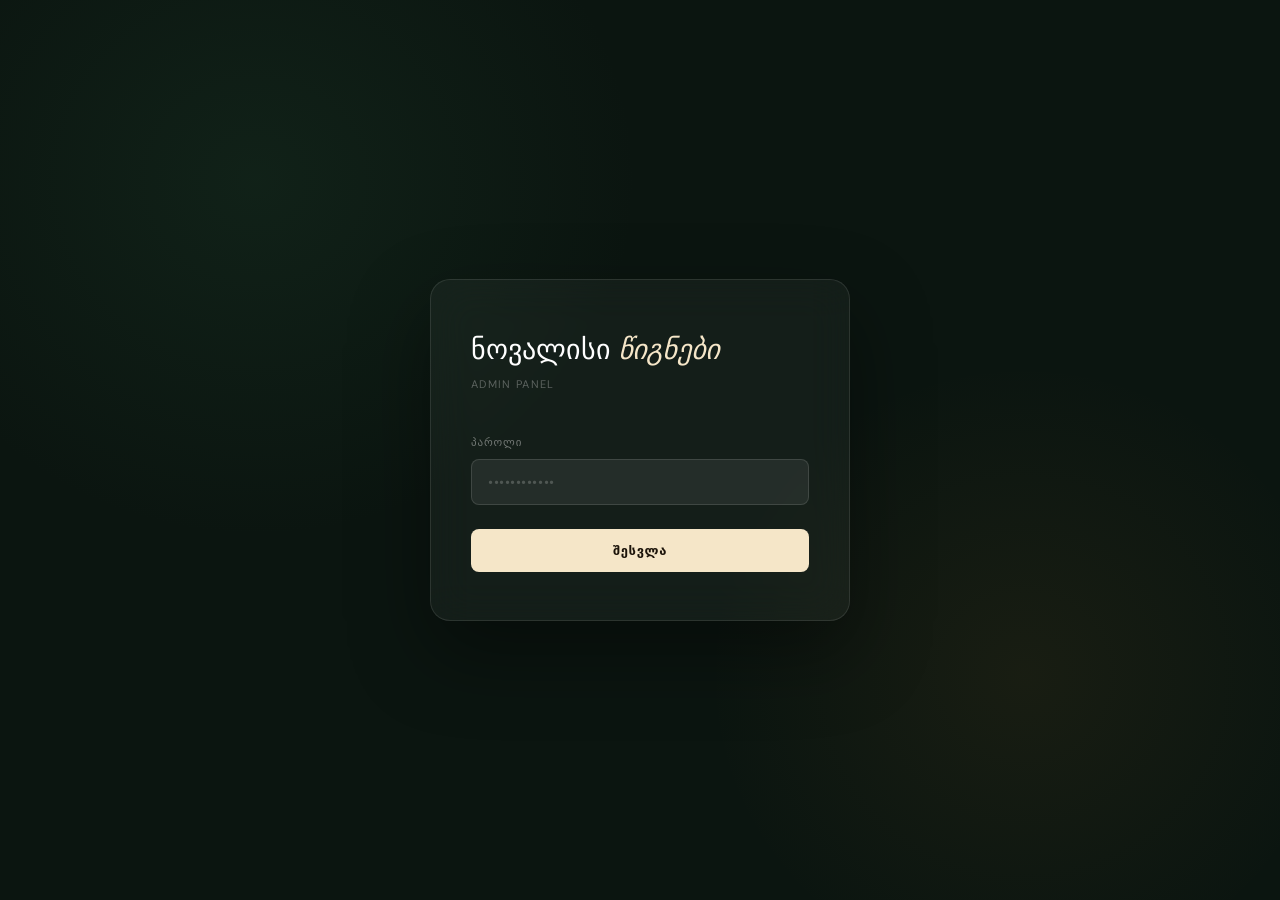
==== admin.html @ 2b7a2e98 "delete feature" ====
<!DOCTYPE html>
<html lang="ka">

<head>
  <meta charset="UTF-8">
  <meta name="viewport" content="width=device-width, initial-scale=1.0">
  <title>ნოვალისი — ადმინი</title>
  <link rel="preconnect" href="https://fonts.googleapis.com">
  <link rel="preconnect" href="https://fonts.gstatic.com" crossorigin>
  <link
    href="https://fonts.googleapis.com/css2?family=Cormorant+Garamond:ital,wght@0,300;0,400;0,500;0,600;1,300;1,400;1,500&family=DM+Sans:ital,opsz,wght@0,9..40,300;0,9..40,400;0,9..40,500;1,9..40,400&display=swap"
    rel="stylesheet">
  <style>
    :root {
      --ink: #1c140a;
      --ink2: #4a3f35;
      --ink3: #8a7a6e;
      --paper: #fdf8f0;
      --surface: #f4ede0;
      --surface2: #ede4d5;
      --border: rgba(28, 20, 10, 0.1);
      --hero-bg: #0b1510;
      --green: #2a5a3d;
      --green-light: #3d7a56;
      --green-pale: #d4ede0;
      --gold: #b87c2c;
      --cream: #f5e6c8;
      --cream-dark: #e8d4a8;
      --red: #c0392b;
      --red-pale: #fdecea;
      --serif: 'Cormorant Garamond', Georgia, serif;
      --sans: 'DM Sans', system-ui, sans-serif;
      --r: 8px;
    }

    *,
    *::before,
    *::after {
      box-sizing: border-box;
      margin: 0;
      padding: 0;
    }

    html {
      scroll-behavior: smooth;
    }

    body {
      font-family: var(--sans);
      background: var(--paper);
      color: var(--ink);
      min-height: 100vh;
      font-size: 14px;
      line-height: 1.6;
      -webkit-font-smoothing: antialiased;
    }

    /* ── LOGIN ── */
    #login-screen {
      min-height: 100vh;
      background: var(--hero-bg);
      display: flex;
      align-items: center;
      justify-content: center;
      padding: 2rem;
      position: relative;
      overflow: hidden;
    }

    #login-screen::before {
      content: '';
      position: absolute;
      top: -20%;
      left: -10%;
      width: 60%;
      height: 80%;
      background: radial-gradient(ellipse, rgba(42, 90, 61, 0.18) 0%, transparent 70%);
      pointer-events: none;
    }

    #login-screen::after {
      content: '';
      position: absolute;
      bottom: -10%;
      right: -5%;
      width: 50%;
      height: 70%;
      background: radial-gradient(ellipse, rgba(184, 124, 44, 0.08) 0%, transparent 70%);
      pointer-events: none;
    }

    .login-card {
      background: rgba(255, 255, 255, 0.04);
      border: 1px solid rgba(255, 255, 255, 0.1);
      border-radius: 20px;
      padding: 3rem 2.5rem;
      width: 100%;
      max-width: 420px;
      backdrop-filter: blur(20px);
      box-shadow: 0 32px 80px rgba(0, 0, 0, 0.4);
      position: relative;
      z-index: 1;
      animation: fadeUp 0.5s ease both;
    }

    @keyframes fadeUp {
      from {
        opacity: 0;
        transform: translateY(24px);
      }

      to {
        opacity: 1;
        transform: translateY(0);
      }
    }

    .login-logo {
      font-family: var(--serif);
      font-size: 28px;
      font-weight: 500;
      color: #fff;
      margin-bottom: 0.25rem;
    }

    .login-logo em {
      font-style: italic;
      font-weight: 300;
      color: var(--cream);
    }

    .login-subtitle {
      font-size: 11px;
      color: rgba(255, 255, 255, 0.3);
      letter-spacing: 0.12em;
      text-transform: uppercase;
      margin-bottom: 2.5rem;
    }

    .login-label {
      display: block;
      font-size: 11px;
      font-weight: 500;
      letter-spacing: 0.08em;
      text-transform: uppercase;
      color: rgba(255, 255, 255, 0.4);
      margin-bottom: 8px;
    }

    .login-input {
      width: 100%;
      padding: 13px 16px;
      background: rgba(255, 255, 255, 0.07);
      border: 1px solid rgba(255, 255, 255, 0.12);
      border-radius: var(--r);
      color: #fff;
      font-family: var(--sans);
      font-size: 14px;
      outline: none;
      transition: border-color 0.2s, background 0.2s;
      letter-spacing: 0.04em;
    }

    .login-input:focus {
      border-color: rgba(245, 230, 200, 0.5);
      background: rgba(255, 255, 255, 0.1);
    }

    .login-input::placeholder {
      color: rgba(255, 255, 255, 0.2);
    }

    .login-btn {
      width: 100%;
      margin-top: 1.5rem;
      padding: 13px;
      background: var(--cream);
      color: var(--ink);
      border: none;
      border-radius: var(--r);
      font-family: var(--sans);
      font-size: 13px;
      font-weight: 600;
      letter-spacing: 0.05em;
      text-transform: uppercase;
      cursor: pointer;
      transition: background 0.2s, transform 0.15s, opacity 0.2s;
    }

    .login-btn:hover:not(:disabled) {
      background: var(--cream-dark);
      transform: translateY(-1px);
    }

    .login-btn:disabled {
      opacity: 0.6;
      cursor: not-allowed;
    }

    .login-error {
      margin-top: 1rem;
      padding: 10px 14px;
      background: rgba(192, 57, 43, 0.15);
      border: 1px solid rgba(192, 57, 43, 0.35);
      border-radius: var(--r);
      color: #f5a8a0;
      font-size: 13px;
      display: none;
    }

    /* ── ADMIN APP ── */
    #admin-app {
      display: none;
    }

    .admin-nav {
      position: sticky;
      top: 0;
      z-index: 100;
      background: rgba(11, 21, 16, 0.97);
      backdrop-filter: blur(16px);
      box-shadow: 0 1px 0 rgba(255, 255, 255, 0.06), 0 4px 24px rgba(0, 0, 0, 0.25);
      display: flex;
      align-items: center;
      justify-content: space-between;
      padding: 0 2.5rem;
      height: 64px;
    }

    .admin-logo {
      font-family: var(--serif);
      font-size: 20px;
      font-weight: 500;
      color: #fff;
    }

    .admin-logo em {
      font-style: italic;
      font-weight: 300;
      color: var(--cream);
    }

    .admin-logo span {
      font-family: var(--sans);
      font-size: 10px;
      font-weight: 600;
      letter-spacing: 0.15em;
      text-transform: uppercase;
      color: rgba(255, 255, 255, 0.3);
      margin-left: 12px;
      vertical-align: middle;
    }

    .nav-right {
      display: flex;
      align-items: center;
      gap: 1rem;
    }

    .sync-btn {
      display: flex;
      align-items: center;
      gap: 6px;
      padding: 7px 16px;
      background: rgba(42, 90, 61, 0.3);
      border: 1px solid rgba(42, 90, 61, 0.5);
      border-radius: 100px;
      color: #7de8a8;
      font-family: var(--sans);
      font-size: 12px;
      font-weight: 500;
      cursor: pointer;
      transition: background 0.2s;
    }

    .sync-btn:hover {
      background: rgba(42, 90, 61, 0.5);
    }

    .logout-btn {
      padding: 7px 14px;
      background: transparent;
      border: 1px solid rgba(255, 255, 255, 0.15);
      border-radius: 100px;
      color: rgba(255, 255, 255, 0.4);
      font-family: var(--sans);
      font-size: 11px;
      font-weight: 500;
      letter-spacing: 0.06em;
      text-transform: uppercase;
      cursor: pointer;
      transition: all 0.2s;
    }

    .logout-btn:hover {
      border-color: rgba(255, 255, 255, 0.35);
      color: rgba(255, 255, 255, 0.7);
    }

    /* ── MAIN LAYOUT ── */
    .admin-body {
      max-width: 1100px;
      margin: 0 auto;
      padding: 3rem 2rem;
      display: grid;
      grid-template-columns: 1fr 420px;
      gap: 2rem;
      align-items: start;
    }

    @media (max-width: 860px) {
      .admin-body {
        grid-template-columns: 1fr;
      }

      .admin-nav {
        padding: 0 1.25rem;
      }
    }

    /* ── LEFT PANEL — SEARCH ── */
    .panel {
      background: #fff;
      border: 1px solid var(--border);
      border-radius: 16px;
      overflow: hidden;
      box-shadow: 0 2px 12px rgba(28, 20, 10, 0.06);
    }

    .panel-head {
      padding: 1.5rem 1.75rem 1.25rem;
      border-bottom: 1px solid var(--border);
      background: var(--surface);
    }

    .panel-title {
      font-family: var(--serif);
      font-size: 22px;
      font-weight: 500;
      color: var(--ink);
      margin-bottom: 1rem;
    }

    .search-wrap {
      position: relative;
    }

    .search-wrap input {
      width: 100%;
      padding: 11px 16px 11px 42px;
      border: 1px solid var(--border);
      border-radius: var(--r);
      background: #fff;
      font-family: var(--sans);
      font-size: 14px;
      color: var(--ink);
      outline: none;
      transition: border-color 0.2s;
    }

    .search-wrap input:focus {
      border-color: var(--green);
    }

    .search-wrap input::placeholder {
      color: var(--ink3);
    }

    .search-icon {
      position: absolute;
      left: 14px;
      top: 50%;
      transform: translateY(-50%);
      color: var(--ink3);
      font-size: 18px;
      pointer-events: none;
    }

    .search-meta {
      display: flex;
      align-items: center;
      justify-content: space-between;
      margin-top: 0.75rem;
      font-size: 12px;
      color: var(--ink3);
    }

    .sheets-status {
      display: flex;
      align-items: center;
      gap: 5px;
    }

    .dot {
      width: 7px;
      height: 7px;
      border-radius: 50%;
      background: #ccc;
    }

    .dot.ok {
      background: #2ecc71;
    }

    .dot.err {
      background: var(--red);
    }

    .dot.loading {
      background: var(--gold);
      animation: pulse 1s infinite;
    }

    @keyframes pulse {

      0%,
      100% {
        opacity: 1
      }

      50% {
        opacity: 0.4
      }
    }

    /* ── BOOK LIST ── */
    .books-list {
      max-height: 520px;
      overflow-y: auto;
    }

    .books-list::-webkit-scrollbar {
      width: 4px;
    }

    .books-list::-webkit-scrollbar-track {
      background: transparent;
    }

    .books-list::-webkit-scrollbar-thumb {
      background: var(--surface2);
      border-radius: 4px;
    }

    .book-row {
      display: flex;
      align-items: center;
      gap: 1rem;
      padding: 1rem 1.75rem;
      border-bottom: 1px solid var(--border);
      cursor: pointer;
      transition: background 0.15s;
      position: relative;
    }

    .book-row:last-child {
      border-bottom: none;
    }

    .book-row:hover {
      background: var(--surface);
    }

    .book-row.selected {
      background: var(--green-pale);
    }

    .book-row.selected::before {
      content: '';
      position: absolute;
      left: 0;
      top: 0;
      bottom: 0;
      width: 3px;
      background: var(--green);
      border-radius: 0 2px 2px 0;
    }

    .row-cover {
      width: 44px;
      height: 60px;
      border-radius: 4px;
      overflow: hidden;
      flex-shrink: 0;
      box-shadow: 2px 2px 8px rgba(0, 0, 0, 0.15);
    }

    .row-cover img {
      width: 100%;
      height: 100%;
      object-fit: cover;
    }

    .row-cover-ph {
      width: 100%;
      height: 100%;
      display: flex;
      align-items: center;
      justify-content: center;
      font-family: var(--serif);
      font-size: 8px;
      text-align: center;
      padding: 4px;
      line-height: 1.2;
    }

    .row-info {
      flex: 1;
      min-width: 0;
    }

    .row-title {
      font-weight: 500;
      font-size: 14px;
      color: var(--ink);
      white-space: nowrap;
      overflow: hidden;
      text-overflow: ellipsis;
    }

    .row-author {
      font-size: 12px;
      color: var(--ink3);
      margin-top: 2px;
    }

    .row-right {
      display: flex;
      flex-direction: column;
      align-items: flex-end;
      gap: 4px;
      flex-shrink: 0;
    }

    .row-price {
      font-size: 13px;
      font-weight: 600;
      color: var(--ink);
    }

    .badge {
      font-size: 10px;
      font-weight: 600;
      padding: 2px 8px;
      border-radius: 100px;
      letter-spacing: 0.04em;
      text-transform: uppercase;
    }

    .badge-in {
      background: #d4ede0;
      color: #1a5c38;
    }

    .badge-low {
      background: #fff3cd;
      color: #856404;
    }

    .badge-out {
      background: #fdecea;
      color: #b71c1c;
    }

    .img-dot {
      width: 8px;
      height: 8px;
      border-radius: 50%;
      background: #ddd;
      title: "no image";
    }

    .img-dot.has-img {
      background: var(--green);
    }

    .list-state {
      padding: 3rem 1.75rem;
      text-align: center;
      color: var(--ink3);
      font-size: 13px;
    }

    .spinner {
      width: 28px;
      height: 28px;
      border: 3px solid var(--surface2);
      border-top-color: var(--green);
      border-radius: 50%;
      animation: spin 0.8s linear infinite;
      margin: 0 auto 1rem;
    }

    @keyframes spin {
      to {
        transform: rotate(360deg);
      }
    }

    /* ── RIGHT PANEL — UPLOAD ── */
    .upload-panel {
      background: #fff;
      border: 1px solid var(--border);
      border-radius: 16px;
      overflow: hidden;
      box-shadow: 0 2px 12px rgba(28, 20, 10, 0.06);
      position: sticky;
      top: 84px;
    }

    .upload-head {
      padding: 1.5rem 1.75rem 1.25rem;
      background: var(--surface);
      border-bottom: 1px solid var(--border);
    }

    .upload-title {
      font-family: var(--serif);
      font-size: 22px;
      font-weight: 500;
      color: var(--ink);
      margin-bottom: 0.25rem;
    }

    .upload-sub {
      font-size: 12px;
      color: var(--ink3);
    }

    /* selected book preview */
    .selected-book-card {
      display: none;
      padding: 1.25rem 1.75rem;
      border-bottom: 1px solid var(--border);
      background: var(--green-pale);
      gap: 1rem;
      align-items: center;
    }

    .selected-book-card.visible {
      display: flex;
    }

    .sel-cover {
      width: 48px;
      height: 66px;
      border-radius: 4px;
      overflow: hidden;
      flex-shrink: 0;
      box-shadow: 2px 3px 10px rgba(0, 0, 0, 0.15);
    }

    .sel-cover img {
      width: 100%;
      height: 100%;
      object-fit: cover;
    }

    .sel-cover-ph {
      width: 100%;
      height: 100%;
      display: flex;
      align-items: center;
      justify-content: center;
      font-family: var(--serif);
      font-size: 8px;
      text-align: center;
      padding: 4px;
    }

    .sel-info {
      flex: 1;
      min-width: 0;
    }

    .sel-title {
      font-weight: 600;
      font-size: 14px;
      color: var(--green);
      overflow: hidden;
      text-overflow: ellipsis;
      white-space: nowrap;
    }

    .sel-author {
      font-size: 12px;
      color: var(--ink3);
      margin-top: 2px;
    }

    .sel-clear {
      background: none;
      border: none;
      cursor: pointer;
      color: var(--ink3);
      font-size: 18px;
      padding: 4px;
      transition: color 0.15s;
    }

    .sel-clear:hover {
      color: var(--red);
    }

    .no-selection {
      padding: 2rem 1.75rem;
      text-align: center;
      color: var(--ink3);
      font-size: 13px;
      border-bottom: 1px solid var(--border);
    }

    .no-selection .arrow {
      font-size: 24px;
      margin-bottom: 0.5rem;
    }

    /* drop zone */
    .upload-body {
      padding: 1.5rem 1.75rem;
    }

    .drop-zone {
      border: 2px dashed var(--border);
      border-radius: 12px;
      padding: 2.5rem 1rem;
      text-align: center;
      cursor: pointer;
      transition: border-color 0.2s, background 0.2s;
      position: relative;
    }

    .drop-zone:hover,
    .drop-zone.drag-over {
      border-color: var(--green);
      background: var(--green-pale);
    }

    .drop-zone input[type="file"] {
      position: absolute;
      inset: 0;
      opacity: 0;
      cursor: pointer;
    }

    .drop-icon {
      font-size: 32px;
      margin-bottom: 0.75rem;
    }

    .drop-label {
      font-size: 14px;
      font-weight: 500;
      color: var(--ink2);
      margin-bottom: 4px;
    }

    .drop-hint {
      font-size: 12px;
      color: var(--ink3);
    }

    /* image preview */
    .img-preview {
      display: none;
      margin-top: 1rem;
      border: 1px solid var(--border);
      border-radius: 10px;
      overflow: hidden;
    }

    .img-preview img {
      width: 100%;
      max-height: 220px;
      object-fit: contain;
      background: var(--surface);
      display: block;
    }

    .img-preview-meta {
      padding: 10px 14px;
      display: flex;
      align-items: center;
      justify-content: space-between;
      background: var(--surface);
      border-top: 1px solid var(--border);
      font-size: 12px;
      color: var(--ink3);
    }

    .preview-remove {
      background: none;
      border: none;
      cursor: pointer;
      color: var(--red);
      font-size: 13px;
      font-weight: 500;
      transition: opacity 0.15s;
    }

    .preview-remove:hover {
      opacity: 0.7;
    }

    /* save button */
    .save-btn {
      width: 100%;
      margin-top: 1rem;
      padding: 13px;
      background: var(--green);
      color: #fff;
      border: none;
      border-radius: var(--r);
      font-family: var(--sans);
      font-size: 13px;
      font-weight: 600;
      letter-spacing: 0.05em;
      text-transform: uppercase;
      cursor: pointer;
      transition: background 0.2s, transform 0.15s, opacity 0.2s;
    }

    .save-btn:hover:not(:disabled) {
      background: var(--green-light);
      transform: translateY(-1px);
    }

    .save-btn:disabled {
      opacity: 0.5;
      cursor: not-allowed;
    }

    .delete-btn {
      width: 100%;
      margin-top: 0.5rem;
      padding: 11px;
      background: transparent;
      color: var(--red);
      border: 1px solid rgba(192,57,43,0.3);
      border-radius: var(--r);
      font-family: var(--sans);
      font-size: 12px;
      font-weight: 500;
      letter-spacing: 0.04em;
      cursor: pointer;
      transition: background 0.2s, border-color 0.2s;
      display: none;
    }
    .delete-btn:hover { background: var(--red-pale); border-color: var(--red); }
    .delete-btn.visible { display: block; }

    /* toast */
    .toast {
      position: fixed;
      bottom: 2rem;
      right: 2rem;
      padding: 12px 20px;
      border-radius: var(--r);
      font-size: 13px;
      font-weight: 500;
      display: none;
      z-index: 999;
      animation: fadeUp 0.3s ease;
      box-shadow: 0 8px 24px rgba(0, 0, 0, 0.15);
    }

    .toast.ok {
      background: var(--green);
      color: #fff;
    }

    .toast.err {
      background: var(--red);
      color: #fff;
    }

    /* stats bar */
    .stats-bar {
      background: var(--surface);
      border-bottom: 1px solid var(--border);
      display: flex;
      gap: 0;
    }

    .stat-item {
      flex: 1;
      padding: 1rem 1.5rem;
      border-right: 1px solid var(--border);
      text-align: center;
    }

    .stat-item:last-child {
      border-right: none;
    }

    .stat-num {
      font-family: var(--serif);
      font-size: 28px;
      font-weight: 500;
      color: var(--ink);
      line-height: 1;
    }

    .stat-lbl {
      font-size: 11px;
      color: var(--ink3);
      margin-top: 4px;
      letter-spacing: 0.04em;
    }
  </style>
</head>

<body>

  <!-- LOGIN SCREEN -->
  <div id="login-screen">
    <div class="login-card">
      <div class="login-logo">ნოვალისი <em>წიგნები</em></div>
      <div class="login-subtitle">Admin Panel</div>
      <label class="login-label">პაროლი</label>
      <input class="login-input" type="password" id="pw-input" placeholder="••••••••••••"
        onkeydown="if(event.key==='Enter')doLogin()">
      <button class="login-btn" id="login-btn" onclick="doLogin()">შესვლა</button>
      <div class="login-error" id="login-error"></div>
    </div>
  </div>

  <!-- ADMIN APP -->
  <div id="admin-app">

    <!-- NAV -->
    <nav class="admin-nav">
      <div class="admin-logo">ნოვალისი <em>წიგნები</em> <span>Admin</span></div>
      <div class="nav-right">
        <button class="sync-btn" onclick="reloadBooks()">
          <svg viewBox="0 0 16 16" fill="none" stroke="currentColor" stroke-width="2" width="13" height="13">
            <path d="M14 8A6 6 0 1 1 8 2M14 2v4h-4" stroke-linecap="round" stroke-linejoin="round" />
          </svg>
          განახლება
        </button>
        <button class="logout-btn" onclick="doLogout()">გასვლა</button>
      </div>
    </nav>

    <!-- STATS -->
    <div class="stats-bar">
      <div class="stat-item">
        <div class="stat-num" id="s-total">—</div>
        <div class="stat-lbl">სულ წიგნი</div>
      </div>
      <div class="stat-item">
        <div class="stat-num" id="s-instock">—</div>
        <div class="stat-lbl">მარაგშია</div>
      </div>
      <div class="stat-item">
        <div class="stat-num" id="s-images">—</div>
        <div class="stat-lbl">სურათი ატვირთული</div>
      </div>
      <div class="stat-item">
        <div class="stat-num" id="s-noimages">—</div>
        <div class="stat-lbl">სურათის გარეშე</div>
      </div>
    </div>

    <!-- MAIN -->
    <div class="admin-body">

      <!-- LEFT: SEARCH + LIST -->
      <div class="panel">
        <div class="panel-head">
          <div class="panel-title">წიგნების ძიება</div>
          <div class="search-wrap">
            <span class="search-icon">⌕</span>
            <input type="text" id="book-search" placeholder="სათაური ან ავტორი…" oninput="filterList()">
          </div>
          <div class="search-meta">
            <span id="list-count"></span>
            <div class="sheets-status">
              <div class="dot loading" id="sheets-dot"></div>
              <span id="sheets-label">Google Sheets…</span>
            </div>
          </div>
        </div>
        <div class="books-list" id="books-list">
          <div class="list-state">
            <div class="spinner"></div>იტვირთება…
          </div>
        </div>
      </div>

      <!-- RIGHT: UPLOAD -->
      <div class="upload-panel">
        <div class="upload-head">
          <div class="upload-title">სურათის ატვირთვა</div>
          <div class="upload-sub">აირჩიეთ წიგნი მარცხნიდან, შემდეგ ატვირთეთ სურათი</div>
        </div>

        <!-- no book selected -->
        <div class="no-selection" id="no-sel">
          <div class="arrow">←</div>
          <div>პირველ რიგში აირჩიეთ წიგნი</div>
        </div>

        <!-- selected book info -->
        <div class="selected-book-card" id="sel-card">
          <div class="sel-cover" id="sel-cover-wrap"></div>
          <div class="sel-info">
            <div class="sel-title" id="sel-title-txt"></div>
            <div class="sel-author" id="sel-author-txt"></div>
          </div>
          <button class="sel-clear" onclick="clearSelection()" title="გაუქმება">✕</button>
        </div>

        <div class="upload-body">
          <div class="drop-zone" id="drop-zone">
            <input type="file" id="file-input" accept="image/*" onchange="handleFileInput(this.files[0])">
            <div class="drop-icon">📷</div>
            <div class="drop-label">ჩააგდეთ სურათი ან დააჭირეთ</div>
            <div class="drop-hint">JPG, PNG, WEBP · მაქს 5MB</div>
          </div>

          <div class="img-preview" id="img-preview">
            <img id="preview-img" src="" alt="preview">
            <div class="img-preview-meta">
              <span id="preview-name"></span>
              <button class="preview-remove" onclick="clearFile()">✕ წაშლა</button>
            </div>
          </div>

          <button class="save-btn" id="save-btn" onclick="saveImage()" disabled>სურათის შენახვა</button>
          <button class="delete-btn" id="delete-btn" onclick="deleteImage()">🗑 სურათის წაშლა</button>
        </div>
      </div>

    </div><!-- /admin-body -->
  </div><!-- /admin-app -->

  <div class="toast" id="toast"></div>

  <script>
    /* ══════════════════════════════════════════════
       CONFIG
    ══════════════════════════════════════════════ */
    const SUPABASE_URL = "https://umjsamfyisrdvyyvcooo.supabase.co";
    const SUPABASE_ANON = "eyJhbGciOiJIUzI1NiIsInR5cCI6IkpXVCJ9.eyJpc3MiOiJzdXBhYmFzZSIsInJlZiI6InVtanNhbWZ5aXNyZHZ5eXZjb29vIiwicm9sZSI6ImFub24iLCJpYXQiOjE3Nzk3OTMzMTYsImV4cCI6MjA5NTM2OTMxNn0.xGCj7Bx3VoU5HsRUz-_Sbsb7chlP7bQsk60t23nset8";
    const SHEET_CSV_URL = "https://docs.google.com/spreadsheets/d/e/2PACX-1vQnru6es-Yq8TW3GjiHFfsxUkEoKTxGXQ9ZvglDMXYsJITqub5Cnpa_qQ6LjECy_NG4prCIvO7ama_e/pub?gid=2124604569&single=true&output=csv";
    const BUCKET = "book-images";
    const SESSION_KEY = "novalisi_admin_token";

    /* ══════════════════════════════════════════════
       STATE
    ══════════════════════════════════════════════ */
    let allBooks = [];
    let filteredBooks = [];
    let selectedBook = null;
    let pendingFile = null;
    let imageMap = {}; // bookKey → public image URL

    const PALETTES = [
      { bg: "#1a2744", tx: "#e8dfc8" }, { bg: "#2d4a3e", tx: "#f0ead6" },
      { bg: "#4a2428", tx: "#f5e0d8" }, { bg: "#2d2d4a", tx: "#dde8f5" },
      { bg: "#3d3218", tx: "#f5ead0" }, { bg: "#1f3040", tx: "#d8eaf5" },
      { bg: "#402020", tx: "#f5dcd8" }, { bg: "#254030", tx: "#d8f0e4" },
      { bg: "#3a1f3a", tx: "#f0ddf5" }, { bg: "#203040", tx: "#d8eaf0" },
      { bg: "#1a3028", tx: "#e0f2ea" }, { bg: "#3b2a10", tx: "#f5e6c8" },
      { bg: "#0f2535", tx: "#c8e8f5" }, { bg: "#2a1a40", tx: "#e8d8f5" },
      { bg: "#1e3520", tx: "#d5f0d8" },
    ];

    function bookKey(b) {
      return (b.isbn || b.title).toLowerCase().replace(/\s+/g, "_").replace(/[^a-z0-9_\u10D0-\u10FF]/g, "");
    }

    /* ══════════════════════════════════════════════
       AUTH
    ══════════════════════════════════════════════ */
    async function doLogin() {
      const pw = document.getElementById("pw-input").value;
      const btn = document.getElementById("login-btn");
      const err = document.getElementById("login-error");

      if (!pw) { showLoginError("შეიყვანეთ პაროლი"); return; }

      btn.disabled = true;
      btn.textContent = "მოწმდება…";
      err.style.display = "none";

      try {
        const res = await fetch(`${SUPABASE_URL}/functions/v1/check-password`, {
          method: "POST",
          headers: {
            "Content-Type": "application/json",
            "apikey": SUPABASE_ANON,
            "Authorization": "Bearer " + SUPABASE_ANON
          }, body: JSON.stringify({ password: pw }),
        });
        const data = await res.json();
        if (data.success) {
          sessionStorage.setItem(SESSION_KEY, data.token);
          enterAdmin();
        } else {
          showLoginError("პაროლი არასწორია");
        }
      } catch (e) {
        showLoginError("კავშირის შეცდომა — სცადეთ თავიდან");
      }

      btn.disabled = false;
      btn.textContent = "შესვლა";
    }

    function showLoginError(msg) {
      const err = document.getElementById("login-error");
      err.textContent = msg;
      err.style.display = "block";
    }

    function checkSession() {
      const tok = sessionStorage.getItem(SESSION_KEY);
      if (tok) enterAdmin();
    }

    function enterAdmin() {
      document.getElementById("login-screen").style.display = "none";
      document.getElementById("admin-app").style.display = "block";
      loadBooks();
      loadImageMap();
    }

    function doLogout() {
      sessionStorage.removeItem(SESSION_KEY);
      location.reload();
    }

    /* ══════════════════════════════════════════════
       LOAD BOOKS FROM GOOGLE SHEETS
    ══════════════════════════════════════════════ */
    async function loadBooks() {
      setSheetStatus("loading", "Google Sheets…");
      const csv = await fetchCSV(SHEET_CSV_URL);
      if (!csv) { setSheetStatus("err", "ჩატვირთვა ვერ მოხდა"); return; }
      allBooks = parseCSV(csv);
      filteredBooks = allBooks;
      setSheetStatus("ok", `${allBooks.length} წიგნი ჩაიტვირთა`);
      renderList();
      updateStats();
    }

    async function reloadBooks() {
      allBooks = []; filteredBooks = [];
      document.getElementById("books-list").innerHTML = '<div class="list-state"><div class="spinner"></div>განახლება…</div>';
      await loadBooks();
      await loadImageMap();
    }

    async function fetchCSV(url) {
      const proxies = [
        url,
        "https://corsproxy.io/?" + encodeURIComponent(url),
        "https://api.allorigins.win/raw?url=" + encodeURIComponent(url),
      ];
      for (const src of proxies) {
        try {
          const r = await fetch(src, { signal: AbortSignal.timeout(7000) });
          if (r.ok) { const txt = await r.text(); if (txt.trim().length > 10) return txt; }
        } catch (_) { }
      }
      return null;
    }

    function parseCSV(text) {
      const lines = text.replace(/\r\n/g, "\n").replace(/\r/g, "\n").split("\n").map(l => l.trim()).filter(Boolean);
      if (lines.length < 2) return [];
      const headers = splitLine(lines[0]).map(h => h.toLowerCase().trim());
      const books = [];
      for (let i = 1; i < lines.length; i++) {
        const vals = splitLine(lines[i]);
        const b = {};
        headers.forEach((h, idx) => { b[h] = (vals[idx] || "").trim(); });
        if (!b.title) continue;
        b.quantity = parseInt(b.quantity) || 0;
        b.price = parseFloat(b.price) || 0;
        b.year = parseInt(b.year) || null;
        b.original_price = parseFloat(b.original_price) || 0;
        b._id = books.length;
        b._palette = PALETTES[books.length % PALETTES.length];
        b._key = bookKey(b);
        books.push(b);
      }
      return books;
    }

    function splitLine(line) {
      const res = []; let cur = ""; let q = false;
      for (let i = 0; i < line.length; i++) {
        const c = line[i];
        if (c === '"') { if (q && line[i + 1] === '"') { cur += '"'; i++; } else q = !q; }
        else if (c === ',' && !q) { res.push(cur); cur = ""; }
        else cur += c;
      }
      res.push(cur); return res;
    }

    function setSheetStatus(state, label) {
      const dot = document.getElementById("sheets-dot");
      const lbl = document.getElementById("sheets-label");
      dot.className = "dot " + state;
      lbl.textContent = label;
    }

    /* ══════════════════════════════════════════════
       LOAD IMAGE MAP FROM SUPABASE
    ══════════════════════════════════════════════ */
    async function loadImageMap() {
      try {
        const res = await fetch(`${SUPABASE_URL}/rest/v1/book_images?select=book_key,image_url`, {
          headers: {
            "apikey": SUPABASE_ANON,
            "Authorization": "Bearer " + SUPABASE_ANON,
          }
        });
        if (!res.ok) return;
        const rows = await res.json();
        imageMap = {};
        rows.forEach(r => { imageMap[r.book_key] = r.image_url; });
        renderList();
        updateStats();
      } catch (e) {
        console.warn("Could not load image map:", e);
      }
    }

    /* ══════════════════════════════════════════════
       RENDER BOOK LIST
    ══════════════════════════════════════════════ */
    function filterList() {
      const q = document.getElementById("book-search").value.toLowerCase().trim();
      filteredBooks = q
        ? allBooks.filter(b =>
          b.title.toLowerCase().includes(q) ||
          (b.author || "").toLowerCase().includes(q)
        )
        : allBooks;
      renderList();
    }

    function renderList() {
      const container = document.getElementById("books-list");
      const countEl = document.getElementById("list-count");

      if (!allBooks.length) {
        container.innerHTML = '<div class="list-state"><div class="spinner"></div>იტვირთება…</div>';
        return;
      }

      countEl.textContent = filteredBooks.length + " წიგნი";

      if (!filteredBooks.length) {
        container.innerHTML = '<div class="list-state">📭 ვერ მოიძებნა</div>';
        return;
      }

      container.innerHTML = filteredBooks.map(b => {
        const p = b._palette;
        const imgUrl = imageMap[b._key];
        const isSelected = selectedBook && selectedBook._id === b._id;
        const st = stockInfo(b.quantity);
        const coverHTML = imgUrl
          ? `<img src="${imgUrl}" alt="">`
          : `<div class="row-cover-ph" style="background:${p.bg};color:${p.tx}">${esc(b.title.substring(0, 12))}</div>`;

        return `
    <div class="book-row ${isSelected ? "selected" : ""}" onclick="selectBook(${b._id})">
      <div class="row-cover">${coverHTML}</div>
      <div class="row-info">
        <div class="row-title">${esc(b.title)}</div>
        <div class="row-author">${esc(b.author || "—")}</div>
      </div>
      <div class="row-right">
        <div class="row-price">${b.price ? "₾" + b.price.toFixed(2) : "—"}</div>
        <span class="badge ${st.cls}">${st.label}</span>
        <div class="img-dot ${imgUrl ? "has-img" : ""}" title="${imgUrl ? "სურათი ატვირთულია ✓" : "სურათი არ არის"}"></div>
      </div>
    </div>`;
      }).join("");
    }

    function updateStats() {
      const total = allBooks.length;
      const instock = allBooks.filter(b => b.quantity > 0).length;
      const withImg = allBooks.filter(b => imageMap[b._key]).length;
      const noImg = total - withImg;
      document.getElementById("s-total").textContent = total;
      document.getElementById("s-instock").textContent = instock;
      document.getElementById("s-images").textContent = withImg;
      document.getElementById("s-noimages").textContent = noImg;
    }

    /* ══════════════════════════════════════════════
       SELECT BOOK
    ══════════════════════════════════════════════ */
    function selectBook(id) {
      selectedBook = allBooks.find(b => b._id === id);
      if (!selectedBook) return;
      clearFile();
      showSelectedCard();
      renderList();
      updateSaveBtn();
      document.querySelector(".upload-panel").scrollIntoView({ behavior: "smooth", block: "nearest" });
    }

    function clearSelection() {
      selectedBook = null;
      clearFile();
      document.getElementById("no-sel").style.display = "block";
      document.getElementById("sel-card").classList.remove("visible");
      updateSaveBtn();
      renderList();
    }

    function showSelectedCard() {
      const b = selectedBook;
      const p = b._palette;
      const imgUrl = imageMap[b._key];

      document.getElementById("no-sel").style.display = "none";
      const card = document.getElementById("sel-card");
      card.classList.add("visible");

      const coverWrap = document.getElementById("sel-cover-wrap");
      coverWrap.innerHTML = imgUrl
        ? `<img src="${imgUrl}" alt="">`
        : `<div class="sel-cover-ph" style="background:${p.bg};color:${p.tx}">${esc(b.title.substring(0, 10))}</div>`;

      document.getElementById("sel-title-txt").textContent = b.title;
      document.getElementById("sel-author-txt").textContent = b.author || "";
    }

    /* ══════════════════════════════════════════════
       FILE HANDLING
    ══════════════════════════════════════════════ */
    const dropZone = document.getElementById("drop-zone");
    dropZone.addEventListener("dragover", e => { e.preventDefault(); dropZone.classList.add("drag-over"); });
    dropZone.addEventListener("dragleave", () => dropZone.classList.remove("drag-over"));
    dropZone.addEventListener("drop", e => {
      e.preventDefault();
      dropZone.classList.remove("drag-over");
      const file = e.dataTransfer.files[0];
      if (file && file.type.startsWith("image/")) handleFileInput(file);
    });

    function handleFileInput(file) {
      if (!file) return;
      if (file.size > 5 * 1024 * 1024) { showToast("❌ ფაილი 5MB-ზე დიდია", "err"); return; }
      pendingFile = file;
      const reader = new FileReader();
      reader.onload = e => {
        document.getElementById("preview-img").src = e.target.result;
        document.getElementById("preview-name").textContent = file.name + " (" + formatSize(file.size) + ")";
        document.getElementById("img-preview").style.display = "block";
        updateSaveBtn();
      };
      reader.readAsDataURL(file);
    }

    function clearFile() {
      pendingFile = null;
      document.getElementById("file-input").value = "";
      document.getElementById("img-preview").style.display = "none";
      document.getElementById("preview-img").src = "";
      updateSaveBtn();
    }

    function updateSaveBtn() {
      document.getElementById("save-btn").disabled = !(selectedBook && pendingFile);
      const delBtn = document.getElementById("delete-btn");
      if (selectedBook && imageMap[selectedBook._key]) {
        delBtn.classList.add("visible");
      } else {
        delBtn.classList.remove("visible");
      }
    }

    function formatSize(bytes) {
      if (bytes < 1024) return bytes + " B";
      if (bytes < 1024 * 1024) return (bytes / 1024).toFixed(1) + " KB";
      return (bytes / 1024 / 1024).toFixed(2) + " MB";
    }

    /* ══════════════════════════════════════════════
       UPLOAD TO SUPABASE STORAGE + SAVE TO DB
    ══════════════════════════════════════════════ */
    async function saveImage() {
      if (!selectedBook || !pendingFile) return;

      const btn = document.getElementById("save-btn");
      btn.disabled = true;
      btn.textContent = "იტვირთება…";

      try {
        const ext = pendingFile.name.split(".").pop().toLowerCase();
        const fileName = selectedBook._key + "." + ext;
        const filePath = fileName;

        // 1. Upload to Supabase Storage
        const uploadRes = await fetch(
          `${SUPABASE_URL}/storage/v1/object/${BUCKET}/${filePath}`,
          {
            method: "POST",
            headers: {
              "apikey": SUPABASE_ANON,
              "Authorization": "Bearer " + SUPABASE_ANON,
              "Content-Type": pendingFile.type,
              "x-upsert": "true",
            },
            body: pendingFile,
          }
        );

        if (!uploadRes.ok) {
          const err = await uploadRes.json().catch(() => ({}));
          throw new Error(err.message || "Upload failed");
        }

        // 2. Get public URL
        const publicUrl = `${SUPABASE_URL}/storage/v1/object/public/${BUCKET}/${filePath}`;

        // 3. Upsert into book_images table
        const dbRes = await fetch(`${SUPABASE_URL}/rest/v1/book_images`, {
          method: "POST",
          headers: {
            "apikey": SUPABASE_ANON,
            "Authorization": "Bearer " + SUPABASE_ANON,
            "Content-Type": "application/json",
            "Prefer": "resolution=merge-duplicates",
          },
          body: JSON.stringify({ book_key: selectedBook._key, image_url: publicUrl }),
        });

        if (!dbRes.ok) {
          const err = await dbRes.json().catch(() => ({}));
          throw new Error(err.message || "DB save failed");
        }

        // 4. Update local image map
        imageMap[selectedBook._key] = publicUrl;

        showToast(`✓ სურათი შეინახა: "${selectedBook.title}"`, "ok");
        showSelectedCard(); // refresh cover preview
        clearFile();
        renderList();
        updateStats();

      } catch (e) {
        console.error(e);
        showToast("❌ შეცდომა: " + e.message, "err");
      }

      btn.disabled = false;
      btn.textContent = "სურათის შენახვა";
      updateSaveBtn();
    }

    /* ══════════════════════════════════════════════
       DELETE IMAGE
    ══════════════════════════════════════════════ */
    async function deleteImage() {
      if (!selectedBook || !imageMap[selectedBook._key]) return;

      if (!confirm(`"${selectedBook.title}" — სურათი წაიშლება. დარწმუნებული ხართ?`)) return;

      const delBtn = document.getElementById("delete-btn");
      delBtn.disabled = true;
      delBtn.textContent = "იშლება…";

      const key = selectedBook._key;
      const imgUrl = imageMap[key];

      try {
        // 1. Find file extension from stored URL
        const ext = imgUrl.split(".").pop().split("?")[0];
        const filePath = key + "." + ext;

        // 2. Delete from Supabase Storage
        await fetch(`${SUPABASE_URL}/storage/v1/object/${BUCKET}/${filePath}`, {
          method: "DELETE",
          headers: {
            "apikey": SUPABASE_ANON,
            "Authorization": "Bearer " + SUPABASE_ANON,
          }
        });

        // 3. Delete from book_images table
        const dbRes = await fetch(
          `${SUPABASE_URL}/rest/v1/book_images?book_key=eq.${encodeURIComponent(key)}`,
          {
            method: "DELETE",
            headers: {
              "apikey": SUPABASE_ANON,
              "Authorization": "Bearer " + SUPABASE_ANON,
            }
          }
        );

        if (!dbRes.ok) {
          const err = await dbRes.json().catch(() => ({}));
          throw new Error(err.message || "DB delete failed");
        }

        // 4. Update local state
        delete imageMap[key];

        showToast(`🗑 სურათი წაიშალა: "${selectedBook.title}"`, "ok");
        showSelectedCard();
        renderList();
        updateStats();
        updateSaveBtn();

      } catch(e) {
        console.error(e);
        showToast("❌ შეცდომა: " + e.message, "err");
      }

      delBtn.disabled = false;
      delBtn.textContent = "🗑 სურათის წაშლა";
    }

    /* ══════════════════════════════════════════════
       HELPERS
    ══════════════════════════════════════════════ */
    function stockInfo(qty) {
      if (qty === 0) return { label: "ამოიწურა", cls: "badge-out" };
      if (qty <= 3) return { label: "მცირეა", cls: "badge-low" };
      return { label: "მარაგშია", cls: "badge-in" };
    }

    function esc(s) {
      if (!s) return "";
      return String(s).replace(/&/g, "&amp;").replace(/</g, "&lt;").replace(/>/g, "&gt;").replace(/"/g, "&quot;");
    }

    function showToast(msg, type) {
      const t = document.getElementById("toast");
      t.textContent = msg;
      t.className = "toast " + type;
      t.style.display = "block";
      clearTimeout(t._timer);
      t._timer = setTimeout(() => { t.style.display = "none"; }, 4000);
    }

    /* ══════════════════════════════════════════════
       INIT
    ══════════════════════════════════════════════ */
    checkSession();
  </script>
</body>

</html>
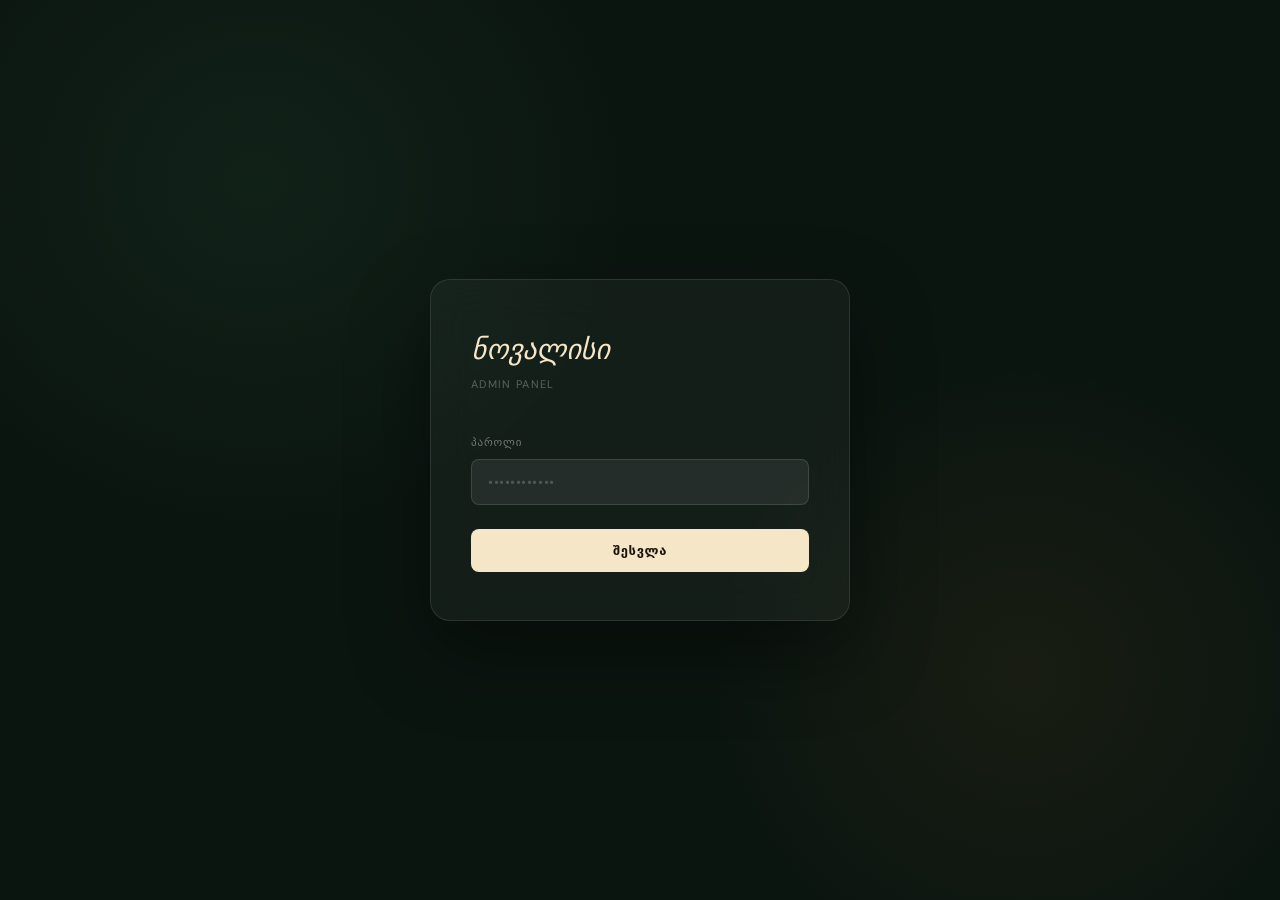
==== commit 63cf49cc: "dsad" ====
--- a/admin.html
+++ b/admin.html
@@ -55,6 +55,149 @@
       -webkit-font-smoothing: antialiased;
     }
 
+
+    /* ── SIDEBAR + CONTENT WRAPPER ── */
+    .admin-layout {
+      display: flex;
+      min-height: calc(100vh - 64px);
+    }
+
+    .admin-sidebar {
+      width: 220px;
+      flex-shrink: 0;
+      background: rgba(11, 21, 16, 0.98);
+      border-right: 1px solid rgba(255, 255, 255, 0.07);
+      display: flex;
+      flex-direction: column;
+      padding: 1.5rem 0.75rem;
+      gap: 0.25rem;
+      position: sticky;
+      top: 64px;
+      height: calc(100vh - 64px);
+      overflow-y: auto;
+    }
+
+    .sidebar-section-label {
+      font-size: 9px;
+      font-weight: 700;
+      letter-spacing: 0.14em;
+      text-transform: uppercase;
+      color: rgba(255, 255, 255, 0.2);
+      padding: 0.75rem 0.75rem 0.4rem;
+      margin-top: 0.5rem;
+    }
+
+    .sidebar-section-label:first-child {
+      margin-top: 0;
+    }
+
+    .admin-tab {
+      display: flex;
+      align-items: center;
+      gap: 0.75rem;
+      padding: 0.65rem 0.9rem;
+      border-radius: 8px;
+      font-family: var(--sans);
+      font-size: 13px;
+      font-weight: 500;
+      color: rgba(255, 255, 255, 0.45);
+      border: none;
+      background: none;
+      cursor: pointer;
+      transition: color 0.18s, background 0.18s;
+      text-align: left;
+      width: 100%;
+      letter-spacing: 0.01em;
+    }
+
+    .admin-tab .tab-icon {
+      font-size: 16px;
+      line-height: 1;
+      flex-shrink: 0;
+    }
+
+    .admin-tab .tab-badge {
+      margin-left: auto;
+      font-size: 10px;
+      font-weight: 600;
+      background: rgba(255, 255, 255, 0.08);
+      color: rgba(255, 255, 255, 0.35);
+      border-radius: 100px;
+      padding: 1px 7px;
+      min-width: 24px;
+      text-align: center;
+      transition: background 0.18s, color 0.18s;
+    }
+
+    .admin-tab:hover {
+      color: rgba(255, 255, 255, 0.75);
+      background: rgba(255, 255, 255, 0.06);
+    }
+
+    .admin-tab.active {
+      color: #fff;
+      background: rgba(42, 90, 61, 0.35);
+      font-weight: 600;
+    }
+
+    .admin-tab.active .tab-badge {
+      background: rgba(42, 90, 61, 0.6);
+      color: #7de8a8;
+    }
+
+    .sidebar-divider {
+      height: 1px;
+      background: rgba(255, 255, 255, 0.07);
+      margin: 0.75rem 0.5rem;
+    }
+
+    .admin-content {
+      flex: 1;
+      min-width: 0;
+    }
+
+    .tab-panel {
+      display: none;
+    }
+
+    .tab-panel.active {
+      display: block;
+    }
+
+    @media (max-width: 860px) {
+      .admin-layout {
+        flex-direction: column;
+      }
+
+      .admin-sidebar {
+        width: 100%;
+        height: auto;
+        position: static;
+        flex-direction: row;
+        flex-wrap: wrap;
+        padding: 0.75rem 1rem;
+        gap: 0.5rem;
+        border-right: none;
+        border-bottom: 1px solid rgba(255, 255, 255, 0.07);
+      }
+
+      .sidebar-section-label,
+      .sidebar-divider {
+        display: none;
+      }
+
+      .admin-tab {
+        width: auto;
+        padding: 0.5rem 1rem;
+        flex: 1;
+        justify-content: center;
+      }
+
+      .admin-tab .tab-badge {
+        display: none;
+      }
+    }
+
     /* ── LOGIN ── */
     #login-screen {
       min-height: 100vh;
@@ -836,7 +979,7 @@
       padding: 11px;
       background: transparent;
       color: var(--red);
-      border: 1px solid rgba(192,57,43,0.3);
+      border: 1px solid rgba(192, 57, 43, 0.3);
       border-radius: var(--r);
       font-family: var(--sans);
       font-size: 12px;
@@ -846,8 +989,15 @@
       transition: background 0.2s, border-color 0.2s;
       display: none;
     }
-    .delete-btn:hover { background: var(--red-pale); border-color: var(--red); }
-    .delete-btn.visible { display: block; }
+
+    .delete-btn:hover {
+      background: var(--red-pale);
+      border-color: var(--red);
+    }
+
+    .delete-btn.visible {
+      display: block;
+    }
 
     /* toast */
     .toast {
@@ -915,7 +1065,8 @@
   <!-- LOGIN SCREEN -->
   <div id="login-screen">
     <div class="login-card">
-      <div class="login-logo">ნოვალისი <em>წიგნები</em></div>
+      <div class="login-logo" onclick="window.location.href='index.html'" style="cursor: pointer;"
+        title="მთავარ გვერდზე დაბრუნება"><em>ნოვალისი</em></div>
       <div class="login-subtitle">Admin Panel</div>
       <label class="login-label">პაროლი</label>
       <input class="login-input" type="password" id="pw-input" placeholder="••••••••••••"
@@ -930,9 +1081,10 @@
 
     <!-- NAV -->
     <nav class="admin-nav">
-      <div class="admin-logo">ნოვალისი <em>წიგნები</em> <span>Admin</span></div>
+      <div class="admin-logo" onclick="window.location.href='index.html'" style="cursor:pointer"
+        title="მთავარ გვერდზე დაბრუნება"><em>ნოვალისი</em></div>
       <div class="nav-right">
-        <button class="sync-btn" onclick="reloadBooks()">
+        <button class="sync-btn" onclick="reloadCurrentTab()">
           <svg viewBox="0 0 16 16" fill="none" stroke="currentColor" stroke-width="2" width="13" height="13">
             <path d="M14 8A6 6 0 1 1 8 2M14 2v4h-4" stroke-linecap="round" stroke-linejoin="round" />
           </svg>
@@ -942,97 +1094,218 @@
       </div>
     </nav>
 
-    <!-- STATS -->
-    <div class="stats-bar">
-      <div class="stat-item">
-        <div class="stat-num" id="s-total">—</div>
-        <div class="stat-lbl">სულ წიგნი</div>
+    <!-- SIDEBAR + CONTENT WRAPPER -->
+    <div class="admin-layout">
+
+    <!-- SIDEBAR -->
+    <nav class="admin-sidebar">
+      <div class="sidebar-section-label">კატალოგი</div>
+      <button class="admin-tab active" id="tab-books-btn" onclick="switchTab('books')">
+        <span class="tab-icon">📚</span>
+        <span>წიგნები</span>
+        <span class="tab-badge" id="badge-books">—</span>
+      </button>
+      <button class="admin-tab" id="tab-stat-btn" onclick="switchTab('stat')">
+        <span class="tab-icon">✏️</span>
+        <span>კანცელარია</span>
+        <span class="tab-badge" id="badge-stat">—</span>
+      </button>
+    </nav>
+
+    <!-- MAIN CONTENT -->
+    <div class="admin-content">
+
+    <!-- ═══ BOOKS TAB ═══ -->
+    <div class="tab-panel active" id="tab-books">
+
+      <!-- STATS -->
+      <div class="stats-bar">
+        <div class="stat-item">
+          <div class="stat-num" id="s-total">—</div>
+          <div class="stat-lbl">სულ წიგნი</div>
+        </div>
+        <div class="stat-item">
+          <div class="stat-num" id="s-instock">—</div>
+          <div class="stat-lbl">მარაგშია</div>
+        </div>
+        <div class="stat-item">
+          <div class="stat-num" id="s-images">—</div>
+          <div class="stat-lbl">სურათი ატვირთული</div>
+        </div>
+        <div class="stat-item">
+          <div class="stat-num" id="s-noimages">—</div>
+          <div class="stat-lbl">სურათის გარეშე</div>
+        </div>
       </div>
-      <div class="stat-item">
-        <div class="stat-num" id="s-instock">—</div>
-        <div class="stat-lbl">მარაგშია</div>
-      </div>
-      <div class="stat-item">
-        <div class="stat-num" id="s-images">—</div>
-        <div class="stat-lbl">სურათი ატვირთული</div>
-      </div>
-      <div class="stat-item">
-        <div class="stat-num" id="s-noimages">—</div>
-        <div class="stat-lbl">სურათის გარეშე</div>
-      </div>
-    </div>
-
-    <!-- MAIN -->
-    <div class="admin-body">
-
-      <!-- LEFT: SEARCH + LIST -->
-      <div class="panel">
-        <div class="panel-head">
-          <div class="panel-title">წიგნების ძიება</div>
-          <div class="search-wrap">
-            <span class="search-icon">⌕</span>
-            <input type="text" id="book-search" placeholder="სათაური ან ავტორი…" oninput="filterList()">
+
+      <!-- MAIN -->
+      <div class="admin-body">
+
+        <!-- LEFT: SEARCH + LIST -->
+        <div class="panel">
+          <div class="panel-head">
+            <div class="panel-title">წიგნების ძიება</div>
+            <div class="search-wrap">
+              <span class="search-icon">⌕</span>
+              <input type="text" id="book-search" placeholder="სათაური ან ავტორი…" oninput="filterList()">
+            </div>
+            <div class="search-meta">
+              <span id="list-count"></span>
+              <div class="sheets-status">
+                <div class="dot loading" id="sheets-dot"></div>
+                <span id="sheets-label">Google Sheets…</span>
+              </div>
+            </div>
           </div>
-          <div class="search-meta">
-            <span id="list-count"></span>
-            <div class="sheets-status">
-              <div class="dot loading" id="sheets-dot"></div>
-              <span id="sheets-label">Google Sheets…</span>
+          <div class="books-list" id="books-list">
+            <div class="list-state">
+              <div class="spinner"></div>იტვირთება…
             </div>
           </div>
         </div>
-        <div class="books-list" id="books-list">
-          <div class="list-state">
-            <div class="spinner"></div>იტვირთება…
+
+        <!-- RIGHT: UPLOAD -->
+        <div class="upload-panel">
+          <div class="upload-head">
+            <div class="upload-title">სურათის ატვირთვა</div>
+            <div class="upload-sub">აირჩიეთ წიგნი მარცხნიდან, შემდეგ ატვირთეთ სურათი</div>
+          </div>
+
+          <!-- no book selected -->
+          <div class="no-selection" id="no-sel">
+            <div class="arrow">←</div>
+            <div>პირველ რიგში აირჩიეთ წიგნი</div>
+          </div>
+
+          <!-- selected book info -->
+          <div class="selected-book-card" id="sel-card">
+            <div class="sel-cover" id="sel-cover-wrap"></div>
+            <div class="sel-info">
+              <div class="sel-title" id="sel-title-txt"></div>
+              <div class="sel-author" id="sel-author-txt"></div>
+            </div>
+            <button class="sel-clear" onclick="clearSelection()" title="გაუქმება">✕</button>
+          </div>
+
+          <div class="upload-body">
+            <div class="drop-zone" id="drop-zone">
+              <input type="file" id="file-input" accept="image/*" onchange="handleFileInput(this.files[0])">
+              <div class="drop-icon">📷</div>
+              <div class="drop-label">ჩააგდეთ სურათი ან დააჭირეთ</div>
+              <div class="drop-hint">JPG, PNG, WEBP · მაქს 5MB</div>
+            </div>
+
+            <div class="img-preview" id="img-preview">
+              <img id="preview-img" src="" alt="preview">
+              <div class="img-preview-meta">
+                <span id="preview-name"></span>
+                <button class="preview-remove" onclick="clearFile()">✕ წაშლა</button>
+              </div>
+            </div>
+
+            <button class="save-btn" id="save-btn" onclick="saveImage()" disabled>სურათის შენახვა</button>
+            <button class="delete-btn" id="delete-btn" onclick="deleteImage()">🗑 სურათის წაშლა</button>
           </div>
         </div>
+
+      </div><!-- /admin-body -->
+    </div><!-- /tab-books -->
+
+    <!-- ═══ STATIONERY TAB ═══ -->
+    <div class="tab-panel" id="tab-stat">
+
+      <div class="stats-bar">
+        <div class="stat-item">
+          <div class="stat-num" id="ss-total">—</div>
+          <div class="stat-lbl">სულ პროდუქტი</div>
+        </div>
+        <div class="stat-item">
+          <div class="stat-num" id="ss-instock">—</div>
+          <div class="stat-lbl">მარაგშია</div>
+        </div>
+        <div class="stat-item">
+          <div class="stat-num" id="ss-images">—</div>
+          <div class="stat-lbl">სურათი ატვირთული</div>
+        </div>
+        <div class="stat-item">
+          <div class="stat-num" id="ss-noimages">—</div>
+          <div class="stat-lbl">სურათის გარეშე</div>
+        </div>
       </div>
 
-      <!-- RIGHT: UPLOAD -->
-      <div class="upload-panel">
-        <div class="upload-head">
-          <div class="upload-title">სურათის ატვირთვა</div>
-          <div class="upload-sub">აირჩიეთ წიგნი მარცხნიდან, შემდეგ ატვირთეთ სურათი</div>
-        </div>
-
-        <!-- no book selected -->
-        <div class="no-selection" id="no-sel">
-          <div class="arrow">←</div>
-          <div>პირველ რიგში აირჩიეთ წიგნი</div>
-        </div>
-
-        <!-- selected book info -->
-        <div class="selected-book-card" id="sel-card">
-          <div class="sel-cover" id="sel-cover-wrap"></div>
-          <div class="sel-info">
-            <div class="sel-title" id="sel-title-txt"></div>
-            <div class="sel-author" id="sel-author-txt"></div>
-          </div>
-          <button class="sel-clear" onclick="clearSelection()" title="გაუქმება">✕</button>
-        </div>
-
-        <div class="upload-body">
-          <div class="drop-zone" id="drop-zone">
-            <input type="file" id="file-input" accept="image/*" onchange="handleFileInput(this.files[0])">
-            <div class="drop-icon">📷</div>
-            <div class="drop-label">ჩააგდეთ სურათი ან დააჭირეთ</div>
-            <div class="drop-hint">JPG, PNG, WEBP · მაქს 5MB</div>
-          </div>
-
-          <div class="img-preview" id="img-preview">
-            <img id="preview-img" src="" alt="preview">
-            <div class="img-preview-meta">
-              <span id="preview-name"></span>
-              <button class="preview-remove" onclick="clearFile()">✕ წაშლა</button>
+      <div class="admin-body">
+
+        <!-- LEFT: STATIONERY SEARCH + LIST -->
+        <div class="panel">
+          <div class="panel-head">
+            <div class="panel-title">კანცელარიის ძიება</div>
+            <div class="search-wrap">
+              <span class="search-icon">⌕</span>
+              <input type="text" id="stat-search" placeholder="სახელი ან კატეგორია…" oninput="filterStatList()">
+            </div>
+            <div class="search-meta">
+              <span id="stat-list-count"></span>
+              <div class="sheets-status">
+                <div class="dot loading" id="stat-dot"></div>
+                <span id="stat-sheets-label">Google Sheets…</span>
+              </div>
             </div>
           </div>
-
-          <button class="save-btn" id="save-btn" onclick="saveImage()" disabled>სურათის შენახვა</button>
-          <button class="delete-btn" id="delete-btn" onclick="deleteImage()">🗑 სურათის წაშლა</button>
+          <div class="books-list" id="stat-list">
+            <div class="list-state">
+              <div class="spinner"></div>იტვირთება…
+            </div>
+          </div>
         </div>
-      </div>
-
-    </div><!-- /admin-body -->
+
+        <!-- RIGHT: UPLOAD FOR STATIONERY -->
+        <div class="upload-panel">
+          <div class="upload-head">
+            <div class="upload-title">სურათის ატვირთვა</div>
+            <div class="upload-sub">აირჩიეთ პროდუქტი მარცხნიდან, შემდეგ ატვირთეთ სურათი</div>
+          </div>
+
+          <div class="no-selection" id="stat-no-sel">
+            <div class="arrow">←</div>
+            <div>პირველ რიგში აირჩიეთ პროდუქტი</div>
+          </div>
+
+          <div class="selected-book-card" id="stat-sel-card">
+            <div class="sel-cover" id="stat-sel-cover"></div>
+            <div class="sel-info">
+              <div class="sel-title" id="stat-sel-name"></div>
+              <div class="sel-author" id="stat-sel-cat"></div>
+            </div>
+            <button class="sel-clear" onclick="clearStatSelection()" title="გაუქმება">✕</button>
+          </div>
+
+          <div class="upload-body">
+            <div class="drop-zone" id="stat-drop-zone">
+              <input type="file" id="stat-file-input" accept="image/*" onchange="handleStatFile(this.files[0])">
+              <div class="drop-icon">📷</div>
+              <div class="drop-label">ჩააგდეთ სურათი ან დააჭირეთ</div>
+              <div class="drop-hint">JPG, PNG, WEBP · მაქს 5MB</div>
+            </div>
+
+            <div class="img-preview" id="stat-img-preview">
+              <img id="stat-preview-img" src="" alt="preview">
+              <div class="img-preview-meta">
+                <span id="stat-preview-name"></span>
+                <button class="preview-remove" onclick="clearStatFile()">✕ წაშლა</button>
+              </div>
+            </div>
+
+            <button class="save-btn" id="stat-save-btn" onclick="saveStatImage()" disabled>სურათის შენახვა</button>
+            <button class="delete-btn" id="stat-delete-btn" onclick="deleteStatImage()">🗑 სურათის წაშლა</button>
+          </div>
+        </div>
+
+      </div><!-- /admin-body stat -->
+    </div><!-- /tab-stat -->
+
+    </div><!-- /admin-content -->
+    </div><!-- /admin-layout -->
+
   </div><!-- /admin-app -->
 
   <div class="toast" id="toast"></div>
@@ -1044,8 +1317,23 @@
     const SUPABASE_URL = "https://umjsamfyisrdvyyvcooo.supabase.co";
     const SUPABASE_ANON = "eyJhbGciOiJIUzI1NiIsInR5cCI6IkpXVCJ9.eyJpc3MiOiJzdXBhYmFzZSIsInJlZiI6InVtanNhbWZ5aXNyZHZ5eXZjb29vIiwicm9sZSI6ImFub24iLCJpYXQiOjE3Nzk3OTMzMTYsImV4cCI6MjA5NTM2OTMxNn0.xGCj7Bx3VoU5HsRUz-_Sbsb7chlP7bQsk60t23nset8";
     const SHEET_CSV_URL = "https://docs.google.com/spreadsheets/d/e/2PACX-1vQnru6es-Yq8TW3GjiHFfsxUkEoKTxGXQ9ZvglDMXYsJITqub5Cnpa_qQ6LjECy_NG4prCIvO7ama_e/pub?gid=2124604569&single=true&output=csv";
+    // ★ Replace STATIONERY_GID with your stationery sheet's gid number
+    const STAT_SHEET_CSV_URL = "https://docs.google.com/spreadsheets/d/e/2PACX-1vQnru6es-Yq8TW3GjiHFfsxUkEoKTxGXQ9ZvglDMXYsJITqub5Cnpa_qQ6LjECy_NG4prCIvO7ama_e/pub?gid=1878651999&single=true&output=csv";
     const BUCKET = "book-images";
+    const STAT_BUCKET = "stationery-images";
     const SESSION_KEY = "novalisi_admin_token";
+
+    /* Georgian → Latin transliteration for safe storage keys */
+    const GEO_MAP = {
+      'ა': 'a', 'ბ': 'b', 'გ': 'g', 'დ': 'd', 'ე': 'e', 'ვ': 'v', 'ზ': 'z', 'თ': 't',
+      'ი': 'i', 'კ': 'k', 'ლ': 'l', 'მ': 'm', 'ნ': 'n', 'ო': 'o', 'პ': 'p', 'ჟ': 'zh',
+      'რ': 'r', 'ს': 's', 'ტ': 't', 'უ': 'u', 'ფ': 'f', 'ქ': 'q', 'ღ': 'gh', 'ყ': 'y',
+      'შ': 'sh', 'ჩ': 'ch', 'ც': 'ts', 'ძ': 'dz', 'წ': 'ts', 'ჭ': 'ch', 'ხ': 'kh', 'ჯ': 'j', 'ჰ': 'h'
+    };
+    function translitGeo(s) { return s.split('').map(c => GEO_MAP[c] ?? c).join(''); }
+    function safeKey(s) {
+      return translitGeo(s).toLowerCase().replace(/\s+/g, '_').replace(/[^a-z0-9_]/g, '');
+    }
 
     /* ══════════════════════════════════════════════
        STATE
@@ -1055,6 +1343,19 @@
     let selectedBook = null;
     let pendingFile = null;
     let imageMap = {}; // bookKey → public image URL
+
+    // ── Stationery state ──
+    let allStatItems = [];
+    let filteredStatItems = [];
+    let selectedStatItem = null;
+    let statPendingFile = null;
+    let statImageMap = {};
+    let currentAdminTab = "books";
+
+    function statItemKey(it) {
+      const key = safeKey(it.name || "");
+      return "stat__" + (key || "item_" + it._id);
+    }
 
     const PALETTES = [
       { bg: "#1a2744", tx: "#e8dfc8" }, { bg: "#2d4a3e", tx: "#f0ead6" },
@@ -1068,7 +1369,9 @@
     ];
 
     function bookKey(b) {
-      return (b.isbn || b.title).toLowerCase().replace(/\s+/g, "_").replace(/[^a-z0-9_\u10D0-\u10FF]/g, "");
+      const raw = b.isbn || b.title;
+      const key = safeKey(raw);
+      return key || "book_" + b._id;
     }
 
     /* ══════════════════════════════════════════════
@@ -1125,11 +1428,13 @@
       document.getElementById("admin-app").style.display = "block";
       loadBooks();
       loadImageMap();
+      loadStatItems();
+      loadStatImageMap();
     }
 
     function doLogout() {
       sessionStorage.removeItem(SESSION_KEY);
-      location.reload();
+      window.location.href = "index.html";
     }
 
     /* ══════════════════════════════════════════════
@@ -1294,6 +1599,8 @@
       document.getElementById("s-instock").textContent = instock;
       document.getElementById("s-images").textContent = withImg;
       document.getElementById("s-noimages").textContent = noImg;
+      const bb = document.getElementById("badge-books");
+      if (bb) bb.textContent = total || "—";
     }
 
     /* ══════════════════════════════════════════════
@@ -1516,7 +1823,7 @@
         updateStats();
         updateSaveBtn();
 
-      } catch(e) {
+      } catch (e) {
         console.error(e);
         showToast("❌ შეცდომა: " + e.message, "err");
       }
@@ -1549,8 +1856,333 @@
     }
 
     /* ══════════════════════════════════════════════
+       TAB SWITCHING
+    ══════════════════════════════════════════════ */
+    function switchTab(tab) {
+      currentAdminTab = tab;
+      document.querySelectorAll('.admin-tab').forEach(b => b.classList.remove('active'));
+      document.querySelectorAll('.tab-panel').forEach(p => p.classList.remove('active'));
+      document.getElementById('tab-' + tab + '-btn').classList.add('active');
+      document.getElementById('tab-' + tab).classList.add('active');
+    }
+
+    function reloadCurrentTab() {
+      if (currentAdminTab === 'books') reloadBooks();
+      else { reloadStatItems(); loadStatImageMap(); }
+    }
+
+    /* ══════════════════════════════════════════════
+       LOAD STATIONERY FROM SHEETS
+    ══════════════════════════════════════════════ */
+    async function loadStatItems() {
+      if (STAT_SHEET_CSV_URL.includes("STATIONERY_GID")) {
+        setStatDot("err", "URL დაყენებული არ არის");
+        document.getElementById("stat-list").innerHTML =
+          '<div class="list-state">⚠️ შეცვალეთ STATIONERY_GID admin.html-ში (~1050 ხაზი)</div>';
+        updateStatStats();
+        return;
+      }
+      setStatDot("loading", "Google Sheets…");
+      const csv = await fetchCSV(STAT_SHEET_CSV_URL);
+      if (!csv) { setStatDot("err", "ჩატვირთვა ვერ მოხდა"); return; }
+      allStatItems = parseStatCSV(csv);
+      filteredStatItems = allStatItems;
+      setStatDot("ok", allStatItems.length + " პროდუქტი ჩაიტვირთა");
+      renderStatList();
+      updateStatStats();
+    }
+
+    async function reloadStatItems() {
+      allStatItems = []; filteredStatItems = [];
+      document.getElementById("stat-list").innerHTML =
+        '<div class="list-state"><div class="spinner"></div>განახლება…</div>';
+      await loadStatItems();
+    }
+
+    function parseStatCSV(text) {
+      const lines = text.replace(/\r\n/g, "\n").replace(/\r/g, "\n")
+        .split("\n").map(l => l.trim()).filter(Boolean);
+      if (lines.length < 2) return [];
+      const headers = splitLine(lines[0]).map(h => h.toLowerCase().trim());
+      const items = [];
+      for (let i = 1; i < lines.length; i++) {
+        const vals = splitLine(lines[i]);
+        const it = {};
+        headers.forEach((h, idx) => { it[h] = (vals[idx] || "").trim(); });
+        if (!it.name) continue;
+        it.quantity = parseInt(it.quantity) || 0;
+        it.price = parseFloat((it.price || "0").replace(",", ".")) || 0;
+        it.original_price = parseFloat((it.original_price || "0").replace(",", ".")) || 0;
+        it._id = items.length;
+        it._palette = PALETTES[items.length % PALETTES.length];
+        it._key = statItemKey(it);
+        items.push(it);
+      }
+      return items;
+    }
+
+    function setStatDot(state, label) {
+      const dot = document.getElementById("stat-dot");
+      const lbl = document.getElementById("stat-sheets-label");
+      if (dot) dot.className = "dot " + state;
+      if (lbl) lbl.textContent = label;
+    }
+
+    /* ══════════════════════════════════════════════
+       LOAD STATIONERY IMAGE MAP
+       Uses dedicated stationery_images table.
+    ══════════════════════════════════════════════ */
+    async function loadStatImageMap() {
+      try {
+        const res = await fetch(
+          `${SUPABASE_URL}/rest/v1/stationery_images?select=item_key,image_url`,
+          { headers: { "apikey": SUPABASE_ANON, "Authorization": "Bearer " + SUPABASE_ANON } }
+        );
+        if (!res.ok) return;
+        const rows = await res.json();
+        statImageMap = {};
+        rows.forEach(r => { statImageMap[r.item_key] = r.image_url; });
+        renderStatList();
+        updateStatStats();
+      } catch (e) { console.warn("stat image map error:", e); }
+    }
+
+    /* ══════════════════════════════════════════════
+       RENDER STATIONERY LIST
+    ══════════════════════════════════════════════ */
+    function filterStatList() {
+      const q = (document.getElementById("stat-search")?.value || "").toLowerCase().trim();
+      filteredStatItems = q
+        ? allStatItems.filter(it =>
+          it.name.toLowerCase().includes(q) ||
+          (it.category || "").toLowerCase().includes(q))
+        : allStatItems;
+      renderStatList();
+    }
+
+    function renderStatList() {
+      const container = document.getElementById("stat-list");
+      const countEl = document.getElementById("stat-list-count");
+      if (!allStatItems.length) return;
+      if (countEl) countEl.textContent = filteredStatItems.length + " პროდუქტი";
+      if (!filteredStatItems.length) {
+        container.innerHTML = '<div class="list-state">📭 ვერ მოიძებნა</div>';
+        return;
+      }
+      container.innerHTML = filteredStatItems.map(it => {
+        const p = it._palette;
+        const imgUrl = statImageMap[it._key];
+        const isSelected = selectedStatItem && selectedStatItem._id === it._id;
+        const st = stockInfo(it.quantity);
+        const coverHTML = imgUrl
+          ? `<img src="${imgUrl}" alt="">`
+          : `<div class="row-cover-ph" style="background:${p.bg};color:${p.tx}">✏️</div>`;
+        return `<div class="book-row${isSelected ? " selected" : ""}" onclick="selectStatItem(${it._id})">
+          <div class="row-cover">${coverHTML}</div>
+          <div class="row-info">
+            <div class="row-title">${esc(it.name)}</div>
+            <div class="row-author">${esc(it.category || "—")}</div>
+          </div>
+          <div class="row-right">
+            <div class="row-price">${it.price ? "₾" + it.price.toFixed(2) : "—"}</div>
+            <span class="badge ${st.cls}">${st.label}</span>
+            <div class="img-dot${imgUrl ? " has-img" : ""}" title="${imgUrl ? "სურათი ✓" : "სურათი არ არის"}"></div>
+          </div>
+        </div>`;
+      }).join("");
+    }
+
+    function updateStatStats() {
+      const total = allStatItems.length;
+      const instock = allStatItems.filter(it => it.quantity > 0).length;
+      const withImg = allStatItems.filter(it => statImageMap[it._key]).length;
+      const el = (id, v) => { const e = document.getElementById(id); if (e) e.textContent = v; };
+      el("ss-total", total); el("ss-instock", instock);
+      el("ss-images", withImg); el("ss-noimages", total - withImg);
+      const bs = document.getElementById("badge-stat");
+      if (bs) bs.textContent = total || "—";
+    }
+
+    /* ══════════════════════════════════════════════
+       SELECT ITEM
+    ══════════════════════════════════════════════ */
+    function selectStatItem(id) {
+      selectedStatItem = allStatItems.find(it => it._id === id);
+      if (!selectedStatItem) return;
+      clearStatFile();
+      renderStatSelectedCard();
+      renderStatList();
+      updateStatSaveBtn();
+    }
+
+    function clearStatSelection() {
+      selectedStatItem = null;
+      clearStatFile();
+      document.getElementById("stat-no-sel").style.display = "block";
+      document.getElementById("stat-sel-card").classList.remove("visible");
+      updateStatSaveBtn();
+      renderStatList();
+    }
+
+    function renderStatSelectedCard() {
+      const it = selectedStatItem;
+      const p = it._palette;
+      const imgUrl = statImageMap[it._key];
+      document.getElementById("stat-no-sel").style.display = "none";
+      document.getElementById("stat-sel-card").classList.add("visible");
+      const wrap = document.getElementById("stat-sel-cover");
+      wrap.innerHTML = imgUrl
+        ? `<img src="${imgUrl}" alt="">`
+        : `<div class="sel-cover-ph" style="background:${p.bg};color:${p.tx}">✏️</div>`;
+      document.getElementById("stat-sel-name").textContent = it.name;
+      document.getElementById("stat-sel-cat").textContent = it.category || "";
+    }
+
+    /* ══════════════════════════════════════════════
+       FILE HANDLING
+    ══════════════════════════════════════════════ */
+    function initStatDropZone() {
+      const dz = document.getElementById("stat-drop-zone");
+      if (!dz) return;
+      dz.addEventListener("dragover", e => { e.preventDefault(); dz.classList.add("drag-over"); });
+      dz.addEventListener("dragleave", () => dz.classList.remove("drag-over"));
+      dz.addEventListener("drop", e => {
+        e.preventDefault(); dz.classList.remove("drag-over");
+        const f = e.dataTransfer.files[0];
+        if (f && f.type.startsWith("image/")) handleStatFile(f);
+      });
+    }
+
+    function handleStatFile(file) {
+      if (!file) return;
+      if (file.size > 5 * 1024 * 1024) { showToast("❌ ფაილი 5MB-ზე დიდია", "err"); return; }
+      statPendingFile = file;
+      const reader = new FileReader();
+      reader.onload = e => {
+        document.getElementById("stat-preview-img").src = e.target.result;
+        document.getElementById("stat-preview-name").textContent = file.name + " (" + formatSize(file.size) + ")";
+        document.getElementById("stat-img-preview").style.display = "block";
+        updateStatSaveBtn();
+      };
+      reader.readAsDataURL(file);
+    }
+
+    function clearStatFile() {
+      statPendingFile = null;
+      const fi = document.getElementById("stat-file-input");
+      if (fi) fi.value = "";
+      const prev = document.getElementById("stat-img-preview");
+      if (prev) prev.style.display = "none";
+      const img = document.getElementById("stat-preview-img");
+      if (img) img.src = "";
+      updateStatSaveBtn();
+    }
+
+    function updateStatSaveBtn() {
+      const saveBtn = document.getElementById("stat-save-btn");
+      const delBtn = document.getElementById("stat-delete-btn");
+      if (saveBtn) saveBtn.disabled = !(selectedStatItem && statPendingFile);
+      if (delBtn) {
+        if (selectedStatItem && statImageMap[selectedStatItem._key])
+          delBtn.classList.add("visible");
+        else
+          delBtn.classList.remove("visible");
+      }
+    }
+
+    /* ══════════════════════════════════════════════
+       SAVE STATIONERY IMAGE
+       Uses stationery-images bucket + stationery_images table.
+    ══════════════════════════════════════════════ */
+    async function saveStatImage() {
+      if (!selectedStatItem || !statPendingFile) return;
+      const btn = document.getElementById("stat-save-btn");
+      btn.disabled = true; btn.textContent = "იტვირთება…";
+      try {
+        const ext = statPendingFile.name.split(".").pop().toLowerCase();
+        const filePath = selectedStatItem._key + "." + ext;
+
+        const uploadRes = await fetch(
+          `${SUPABASE_URL}/storage/v1/object/${STAT_BUCKET}/${filePath}`,
+          {
+            method: "POST",
+            headers: {
+              "apikey": SUPABASE_ANON, "Authorization": "Bearer " + SUPABASE_ANON,
+              "Content-Type": statPendingFile.type, "x-upsert": "true"
+            },
+            body: statPendingFile
+          }
+        );
+        if (!uploadRes.ok) {
+          const e = await uploadRes.json().catch(() => ({}));
+          throw new Error(e.message || "Upload failed");
+        }
+
+        const publicUrl = `${SUPABASE_URL}/storage/v1/object/public/${STAT_BUCKET}/${filePath}`;
+
+        const dbRes = await fetch(`${SUPABASE_URL}/rest/v1/stationery_images`, {
+          method: "POST",
+          headers: {
+            "apikey": SUPABASE_ANON, "Authorization": "Bearer " + SUPABASE_ANON,
+            "Content-Type": "application/json", "Prefer": "resolution=merge-duplicates"
+          },
+          body: JSON.stringify({ item_key: selectedStatItem._key, image_url: publicUrl })
+        });
+        if (!dbRes.ok) {
+          const e = await dbRes.json().catch(() => ({}));
+          throw new Error(e.message || "DB save failed");
+        }
+
+        statImageMap[selectedStatItem._key] = publicUrl;
+        showToast(`✓ სურათი შეინახა: "${selectedStatItem.name}"`, "ok");
+        renderStatSelectedCard(); clearStatFile(); renderStatList(); updateStatStats();
+      } catch (e) {
+        console.error(e); showToast("❌ შეცდომა: " + e.message, "err");
+      }
+      btn.disabled = false; btn.textContent = "სურათის შენახვა"; updateStatSaveBtn();
+    }
+
+    /* ══════════════════════════════════════════════
+       DELETE STATIONERY IMAGE
+    ══════════════════════════════════════════════ */
+    async function deleteStatImage() {
+      if (!selectedStatItem || !statImageMap[selectedStatItem._key]) return;
+      if (!confirm(`"${selectedStatItem.name}" — სურათი წაიშლება. დარწმუნებული ხართ?`)) return;
+      const delBtn = document.getElementById("stat-delete-btn");
+      delBtn.disabled = true; delBtn.textContent = "იშლება…";
+      const key = selectedStatItem._key;
+      const imgUrl = statImageMap[key];
+      try {
+        const ext = imgUrl.split(".").pop().split("?")[0];
+        const filePath = key + "." + ext;
+        await fetch(`${SUPABASE_URL}/storage/v1/object/${STAT_BUCKET}/${filePath}`, {
+          method: "DELETE",
+          headers: { "apikey": SUPABASE_ANON, "Authorization": "Bearer " + SUPABASE_ANON }
+        });
+        const dbRes = await fetch(
+          `${SUPABASE_URL}/rest/v1/stationery_images?item_key=eq.${encodeURIComponent(key)}`,
+          {
+            method: "DELETE",
+            headers: { "apikey": SUPABASE_ANON, "Authorization": "Bearer " + SUPABASE_ANON }
+          }
+        );
+        if (!dbRes.ok) {
+          const e = await dbRes.json().catch(() => ({}));
+          throw new Error(e.message || "DB delete failed");
+        }
+        delete statImageMap[key];
+        showToast(`🗑 სურათი წაიშალა: "${selectedStatItem.name}"`, "ok");
+        renderStatSelectedCard(); renderStatList(); updateStatStats(); updateStatSaveBtn();
+      } catch (e) {
+        console.error(e); showToast("❌ შეცდომა: " + e.message, "err");
+      }
+      delBtn.disabled = false; delBtn.textContent = "🗑 სურათის წაშლა";
+    }
+
+    /* ══════════════════════════════════════════════
        INIT
     ══════════════════════════════════════════════ */
+    document.addEventListener("DOMContentLoaded", initStatDropZone);
     checkSession();
   </script>
 </body>
